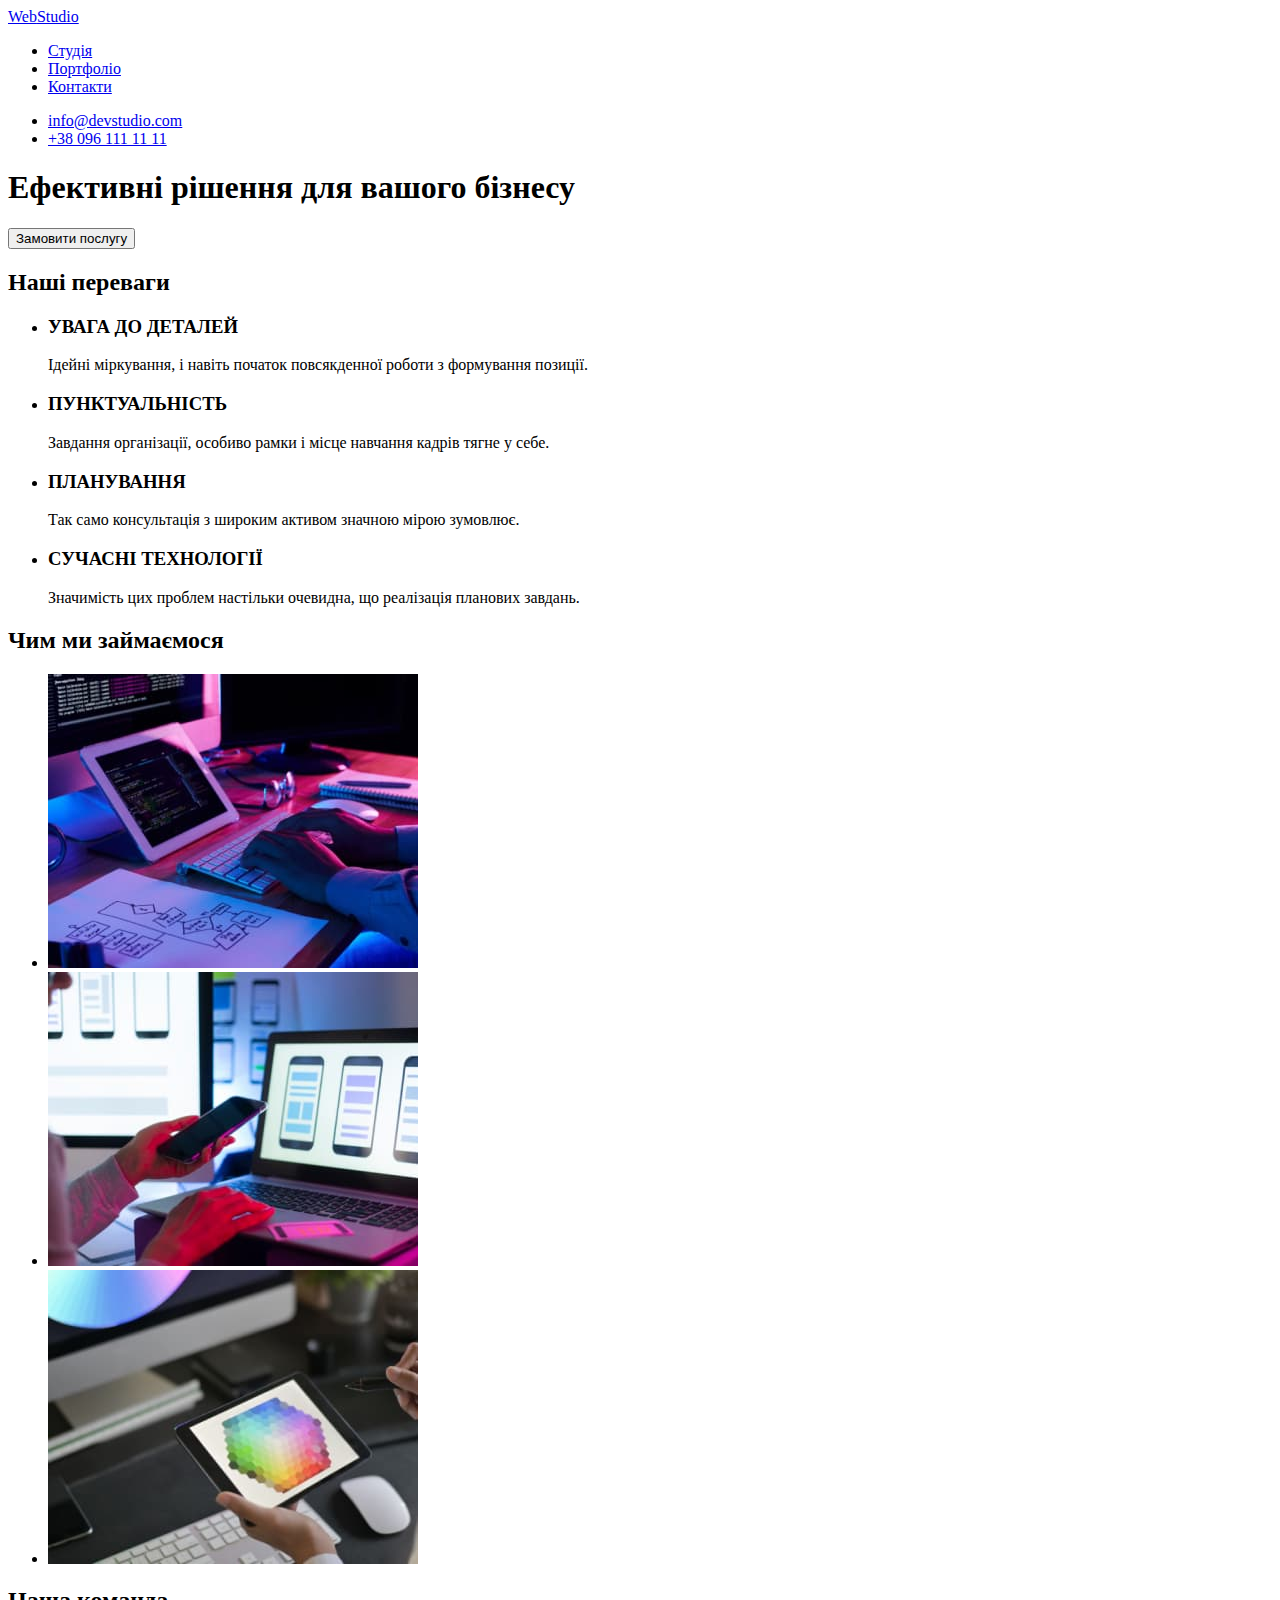
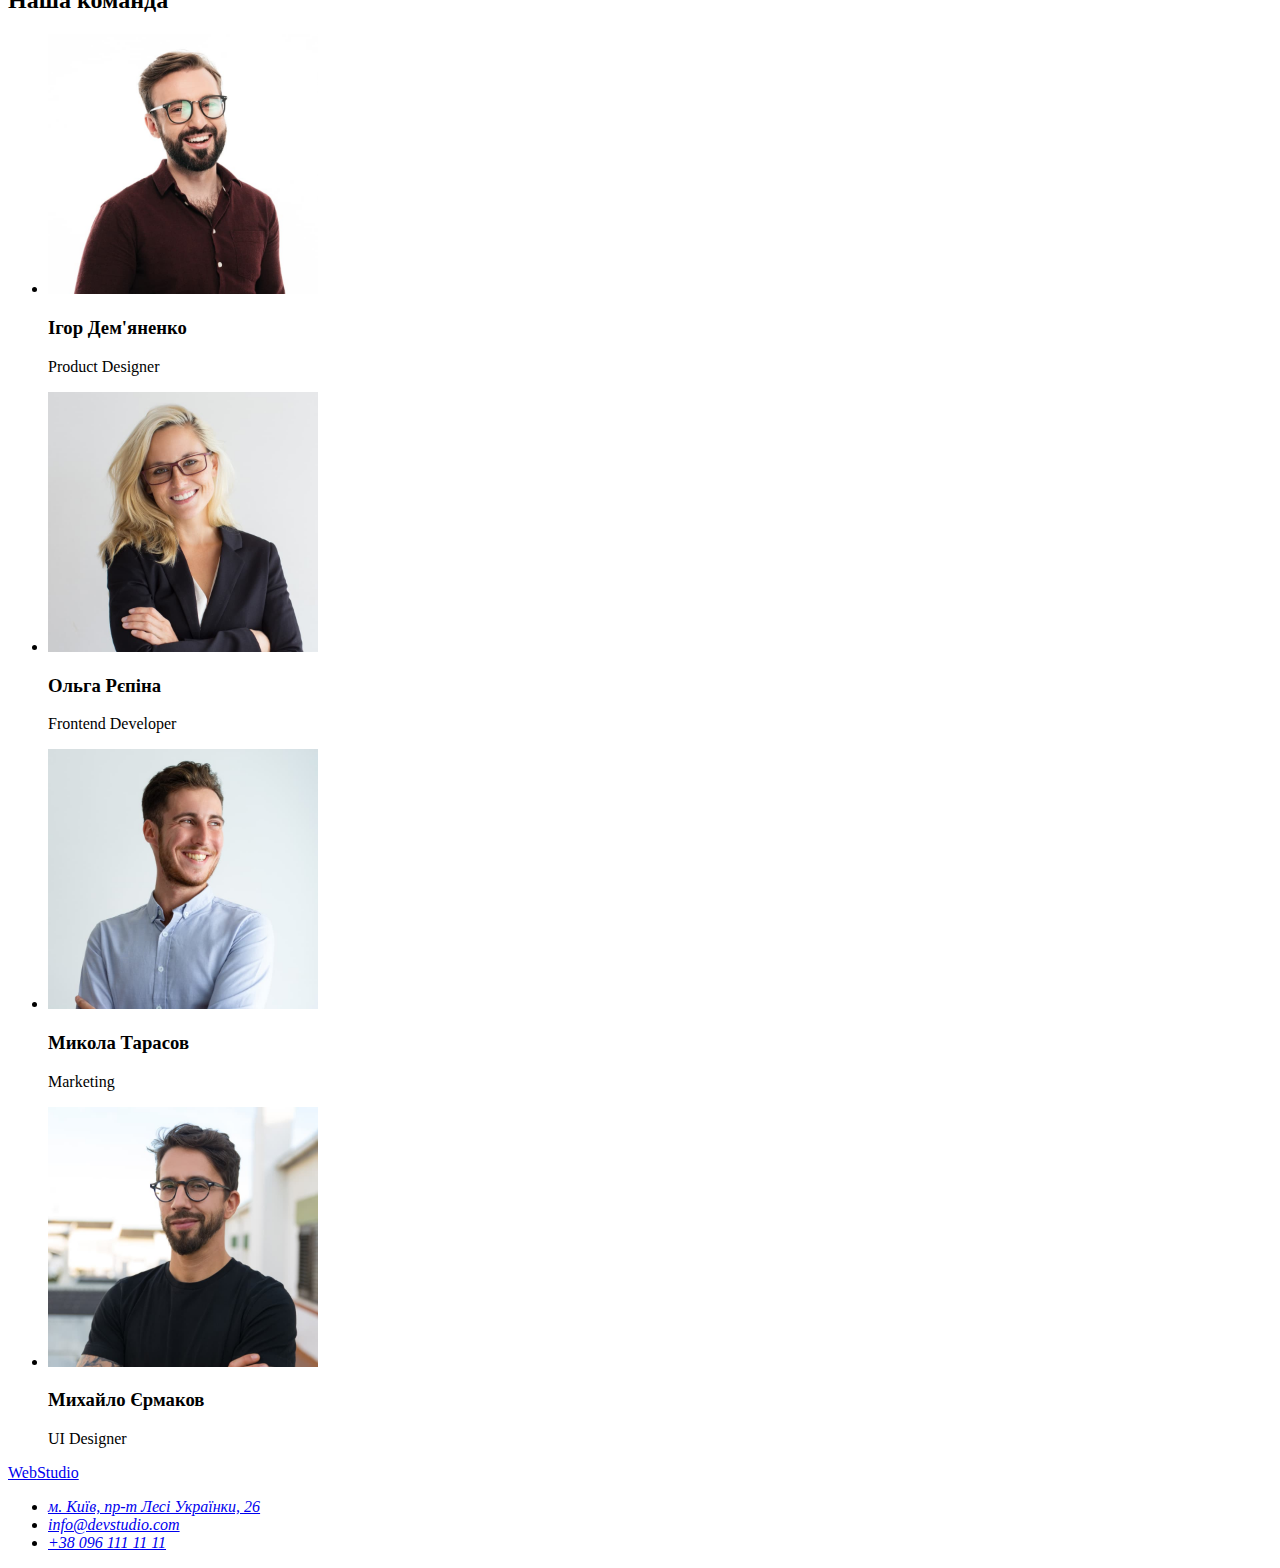
==== index.html @ 9b19eb3f "1 здача на перевірку" ====
<!DOCTYPE html>
<html lang="en">
  <head>
    <meta charset="UTF-8" />
    <meta http-equiv="X-UA-Compatible" content="IE=edge" />
    <meta name="viewport" content="width=device-width, initial-scale=1.0" />
    <title>WebStudio</title>
    <link rel="preconnect" href="https://fonts.googleapis.com" />
    <link rel="preconnect" href="https://fonts.gstatic.com" crossorigin />
    <link
      href="https://fonts.googleapis.com/css2?family=Raleway:wght@700&family=Roboto:wght@400;500;700;900&display=swap"
      rel="stylesheet"
    />

    <link rel="stylesheet" href="./CSS/reset.css" />
    <link rel="stylesheet" href="./CSS/styles.css" />
  </head>
  <body>
    <header>
      <nav class="header-position">
        <a href="./index.html" class="logo link">
          <span class="part-logo">Web</span>Studio
        </a>
        <ul class="nav-list">
          <li><a href="/" class="nav-link link">Студія</a></li>
          <li>
            <a href="./portfolio.html" class="nav-link link">Портфоліо</a>
          </li>
          <li><a href="/" class="nav-link link">Контакти</a></li>
        </ul>
      </nav>
      <ul class="contacts">
        <li>
          <a href="mailto:info@devstudio.com" class="contacts-link link"
            >info@devstudio.com</a
          >
        </li>
        <li>
          <a href="callto:+380961111111" class="contacts-link link"
            >+38 096 111 11 11</a
          >
        </li>
      </ul>
    </header>
    <main>
      <section class="hero">
        <h1 class="hero-text">Ефективні рішення для вашого бізнесу</h1>
        <button type="button" class="hero-btn">Замовити послугу</button>
      </section>

      <section>
        <div class="benefits">
          <h2 class="benefits-item">Наші переваги</h2>
          <ul class="benefits-list">
            <li>
              <h3 class="benefit-text">УВАГА ДО ДЕТАЛЕЙ</h3>
              <p class="ben-pref">
                Ідейні міркування, і навіть початок повсякденної роботи з
                формування позиції.
              </p>
            </li>
            <li>
              <h3 class="benefit-text">ПУНКТУАЛЬНІСТЬ</h3>
              <p class="ben-pref">
                Завдання організації, особиво рамки і місце навчання кадрів
                тягне у себе.
              </p>
            </li>
            <li>
              <h3 class="benefit-text">ПЛАНУВАННЯ</h3>
              <p class="ben-pref">
                Так само консультація з широким активом значною мірою зумовлює.
              </p>
            </li>
            <li>
              <h3 class="benefit-text">СУЧАСНІ ТЕХНОЛОГІЇ</h3>
              <p class="ben-pref">
                Значимість цих проблем настільки очевидна, що реалізація
                планових завдань.
              </p>
            </li>
          </ul>
        </div>
      </section>
      <section class="makeing">
        <h2 class="makeing-item">Чим ми займаємося</h2>
        <ul class="makeing-list">
          <li>
            <img
              src="./images/box1.jpg"
              alt="Руки на клавіатурі"
              class="we-doing"
              width="370"
              height="294"
            />
          </li>
          <li>
            <img
              src="./images/box2.jpg"
              alt="Телефон в руках"
              class="we-doing"
              width="370"
              height="294"
            />
          </li>
          <li>
            <img
              src="./images/box3.jpg"
              alt="Палітра"
              class="we-doing"
              width="370"
              height="294"
            />
          </li>
        </ul>
      </section>

      <section class="team">
        <h2 class="team-item">Наша команда</h2>
        <ul class="team-list">
          <li>
            <img
              src="./images/card1.jpg"
              alt="Ігор Дем'яненко продукт-дизайнер"
              class="team-img"
              width="270"
            />
            <h3 class="team-name">Ігор Дем'яненко</h3>
            <p class="team-prof">Product Designer</p>
          </li>

          <li>
            <img
              src="./images/card2.jpg"
              alt="Ольга Рєпіна-фронтенд"
              class="team-img"
              width="270"
            />
            <h3 class="team-name">Ольга Рєпіна</h3>
            <p class="team-prof">Frontend Developer</p>
          </li>

          <li>
            <img
              src="./images/card3.jpg"
              alt="Микола-Тарасов-маркетинг"
              class="team-img"
              width="270"
            />
            <h3 class="team-name">Микола Тарасов</h3>
            <p class="team-prof">Marketing</p>
          </li>
          <li>
            <img
              src="./images/card4.jpg"
              alt="Михайло-Єрмаков-дизайнер"
              class="team-img"
              width="270"
            />
            <h3 class="team-name">Михайло Єрмаков</h3>
            <p class="team-prof">UI Designer</p>
          </li>
        </ul>
      </section>
    </main>
    <footer class="foot">
      <a href="./index.html" class="logo-foot link">
        <span class="part-logo">Web</span>Studio
      </a>
      <address class="addres">
        <ul class="addres-list link">
          <li>
            <a
              class="addres-link link"
              href="https://goo.gl/maps/Y3u5eophsgtj7Js36"
              target="_blank"
              rel="noopener noreferrer nofollov"
              >м. Київ, пр-т Лесі Українки, 26</a
            >
          </li>
          <li>
            <a class="tel-link link" href="mailto:info@devstudio.com"
              >info@devstudio.com</a
            >
          </li>
          <li>
            <a class="tel-link link" href="callto:+380961111111"
              >+38 096 111 11 11</a
            >
          </li>
        </ul>
      </address>
    </footer>
  </body>
</html>
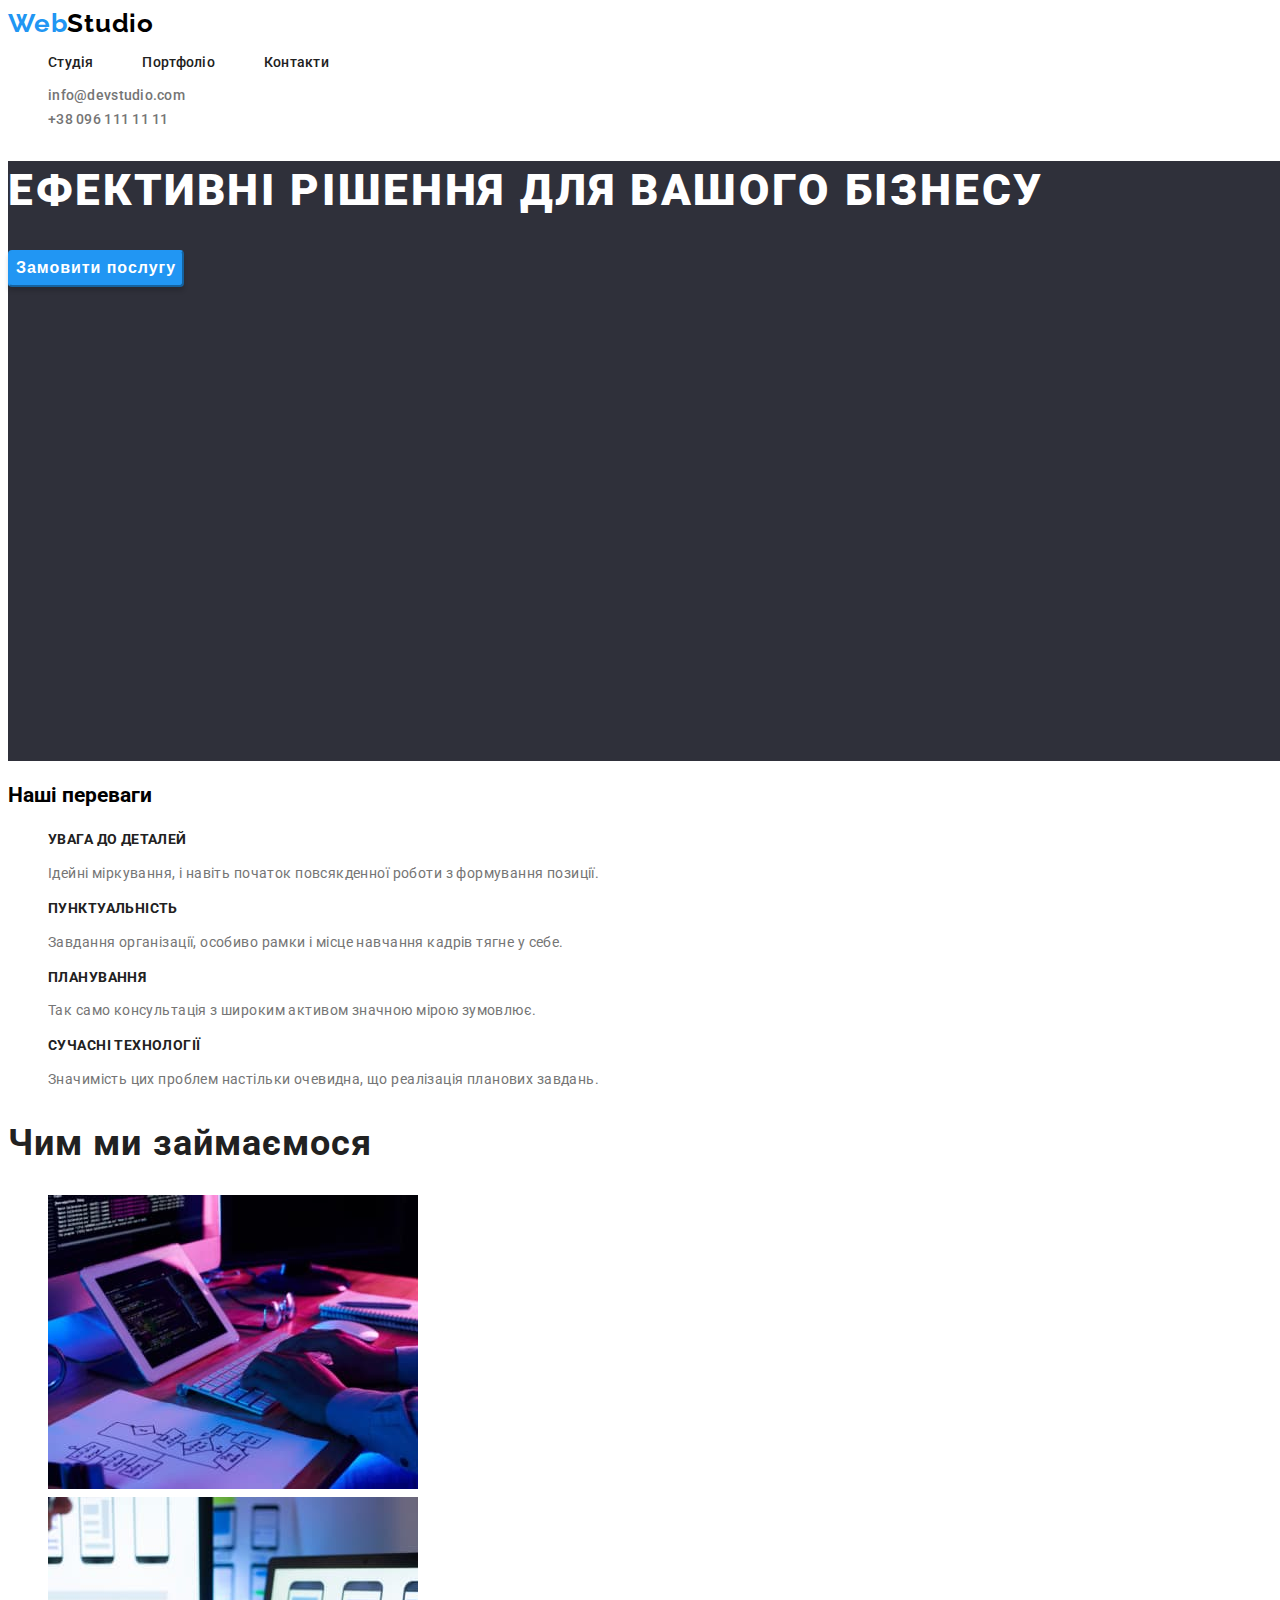
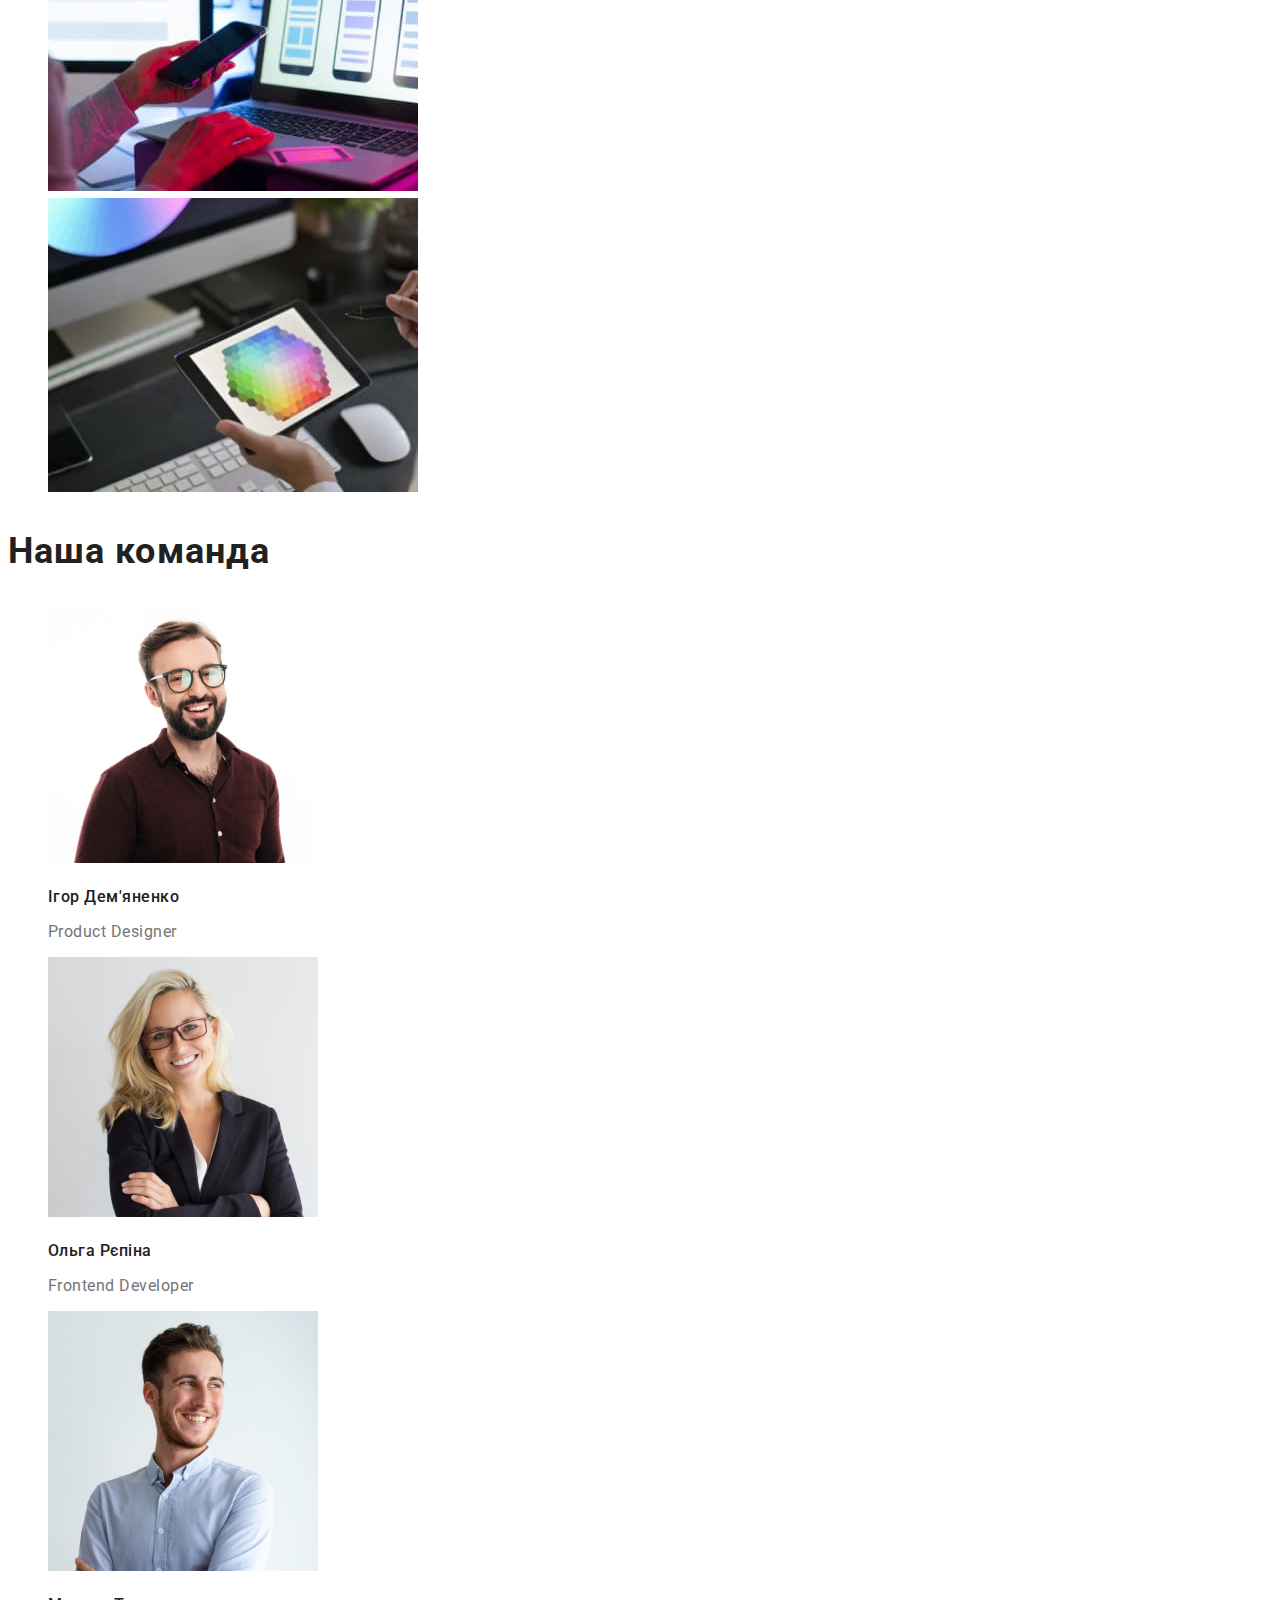
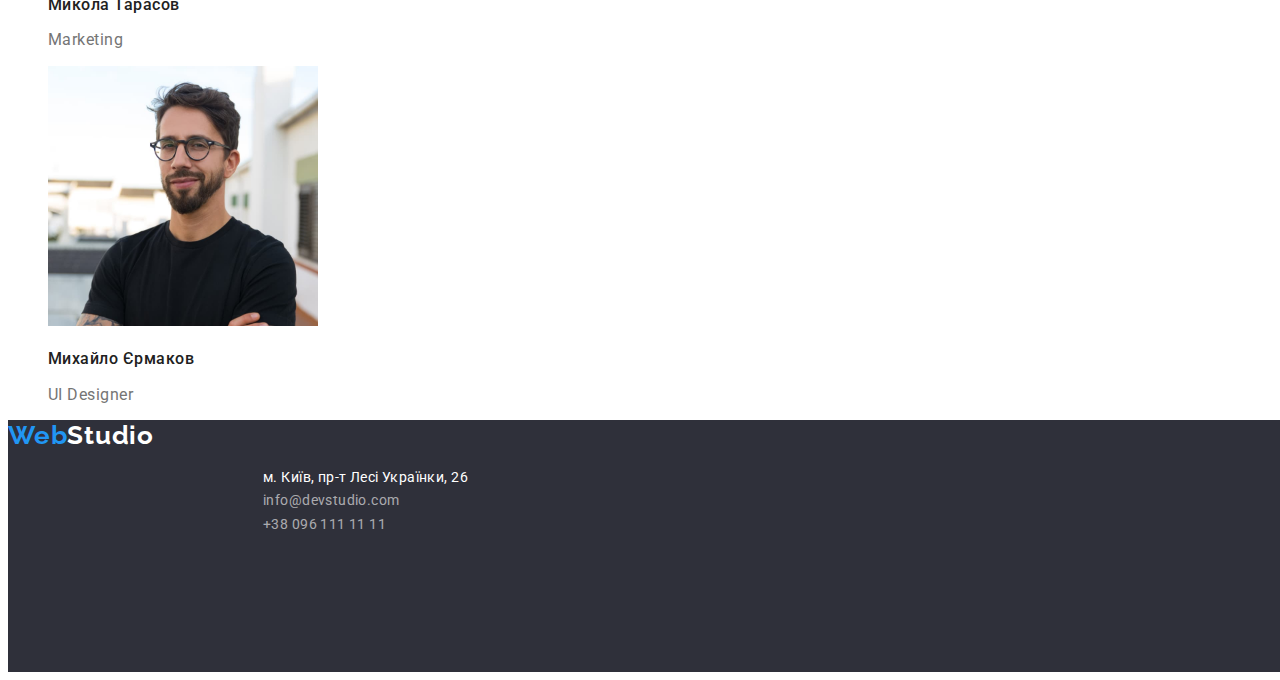
==== commit a646bfe3: "1" ====
--- a/index.html
+++ b/index.html
@@ -13,8 +13,9 @@
     />
 
     <link rel="stylesheet" href="./CSS/reset.css" />
-    <link rel="stylesheet" href="./CSS/styles.css" />
+    <link rel="stylesheet" href="./css/styles.css" />
   </head>
+
   <body>
     <header>
       <nav class="header-position">
--- a/css/styles.css
+++ b/css/styles.css
@@ -0,0 +1,255 @@
+:root {
+  --main-color-text: #212121;
+  --color-text: #757575;
+  --cursor: #2196f3;
+  --main-background-color: #fff;
+  --background-hero-footer: #2f303a;
+  --background-card: #f5f5f5;
+  --baskground-team: #f5f4fa;
+  --logo-part-color: #000000;
+  --text-decoration: rgba(255, 255, 255, 0.6);
+}
+/* Body */
+
+body {
+  color: var(--main-color);
+  background-color: var(--main-background-color);
+  font-family: "Roboto";
+  font-weight: 400;
+  font-size: 14px;
+  line-height: 1.7;
+}
+
+/* header */
+.logo,
+.logo-foot {
+  font-family: "Raleway", sans-serif;
+  font-weight: 700;
+  font-size: 26px;
+  line-height: 1.2;
+  letter-spacing: 0.03em;
+  color: var(--logo-part-color);
+}
+.logo {
+  font-size: 26px;
+  font-weight: 700;
+  line-height: 1.2;
+  letter-spacing: 0.03em;
+  text-decoration: none;
+}
+
+.part-logo {
+  color: var(--cursor);
+}
+
+.logo-foot {
+  color: var(--main-background-color);
+}
+
+.nav-list {
+  list-style: none;
+  color: var(--main-color-text);
+  font-weight: 500;
+  font-size: 14px;
+  line-height: 1.14;
+  letter-spacing: 0.02em;
+  display: flex;
+  width: 281px;
+  height: 16px;
+  justify-content: space-between;
+  text-decoration: none;
+}
+.nav-link {
+  color: var(--main-color-text);
+  font-weight: 500;
+  font-size: 14px;
+  line-height: 1.2;
+  letter-spacing: 0.02em;
+  text-decoration: none;
+}
+.contacts {
+  color: var(--color-text);
+  justify-content: space-between;
+  text-decoration: none;
+  list-style: none;
+}
+.contacts-link {
+  color: var(--color-text);
+  font-weight: 500;
+  font-size: 14px;
+  line-height: 1.14;
+  letter-spacing: 0.02em;
+  text-decoration: none;
+  list-style: none;
+}
+
+.link:hover,
+.link:focus {
+  color: var(--cursor);
+  background-color: inherit;
+}
+
+.hero {
+  background-color: var(--background-hero-footer);
+  width: 1600px;
+  height: 600px;
+}
+
+.hero-text {
+  color: var(--main-background-color);
+  font-weight: 900;
+  font-size: 44px;
+  line-height: 1.36;
+  letter-spacing: 0.06em;
+  text-transform: uppercase;
+}
+.hero-btn {
+  color: var(--main-background-color);
+  background-color: #2196f3;
+  box-shadow: 0px 4px 4px rgba(0, 0, 0, 0.15);
+  border-radius: 4px;
+  border-color: var(--cursor);
+  cursor: pointer;
+  font-weight: 700;
+  font-size: 16px;
+  line-height: 1.9;
+  letter-spacing: 0.06em;
+}
+
+.benefit-text {
+  color: var(--main-color-text);
+  font-weight: 700;
+  font-size: 14px;
+  line-height: 1.2;
+  letter-spacing: 0.03em;
+  text-transform: uppercase;
+}
+
+.benefits-list,
+.makeing-list,
+.team-list,
+.project,
+.button-portfolio {
+  list-style: none;
+}
+
+.ben-pref {
+  font-weight: 400;
+  font-size: 14px;
+  line-height: 1.7;
+  letter-spacing: 0.03em;
+  color: var(--color-text);
+}
+
+.makeing-item {
+  color: var(--main-color-text);
+  font-weight: 700;
+  font-size: 36px;
+  line-height: 1.2;
+  letter-spacing: 0.03em;
+}
+
+.team-item {
+  color: var(--main-color-text);
+  font-weight: 700;
+  font-size: 36px;
+  line-height: 1.2;
+  letter-spacing: 0.03em;
+}
+
+.team-name {
+  color: #212121;
+  font-weight: 500;
+  font-size: 16px;
+  line-height: 1.2;
+  letter-spacing: 0.03em;
+}
+
+.team-prof {
+  color: var(--color-text);
+  font-weight: 400;
+  font-size: 16px;
+  line-height: 1.2;
+  letter-spacing: 0.03em;
+}
+
+/* footer */
+
+.foot {
+  background-color: var(--background-hero-footer);
+  width: 1600px;
+  height: 252px;
+}
+
+.logo-foot {
+  font-weight: 700;
+  font-size: 26px;
+  line-height: 1.2;
+  letter-spacing: 0.03em;
+  text-decoration: none;
+}
+
+.addres-link {
+  color: var(--main-background-color);
+  font-family: "Roboto";
+  font-style: normal;
+  font-weight: 400;
+  font-size: 14px;
+  line-height: 1.7;
+  letter-spacing: 0.03em;
+  text-decoration: none;
+}
+.addres-list {
+  list-style: none;
+}
+
+.addres {
+  margin-left: 215px;
+}
+
+.tel-link {
+  font-style: normal;
+  font-weight: 400;
+  font-size: 14px;
+  line-height: 1.7;
+  color: var(--text-decoration);
+  letter-spacing: 0.03em;
+  text-decoration: none;
+}
+
+/* Portfolio */
+
+.button-portfolio {
+  font-weight: 500;
+  font-size: 16px;
+  line-height: 1.6;
+  letter-spacing: 0.03em;
+  color: var(--main-color-text);
+}
+
+.portfolio-btn:hover,
+:focus {
+  color: var(--main-background-color);
+  background-color: var(--cursor);
+  box-shadow: 0px 3px 1px rgba(0, 0, 0, 0.1), 0px 1px 2px rgba(0, 0, 0, 0.08),
+    0px 2px 2px rgba(0, 0, 0, 0.12);
+  border-radius: 4px;
+  border-color: var(--cursor);
+}
+
+.project-name {
+  background-color: var(--main-background-color);
+  color: var(--main-color-text);
+  font-weight: 700;
+  font-size: 18px;
+  line-height: 2;
+  letter-spacing: 0.06em;
+}
+
+.project-denotation {
+  color: var(--color-text);
+  font-weight: 400;
+  font-size: 16px;
+  line-height: 1.9;
+  letter-spacing: 0.03em;
+}
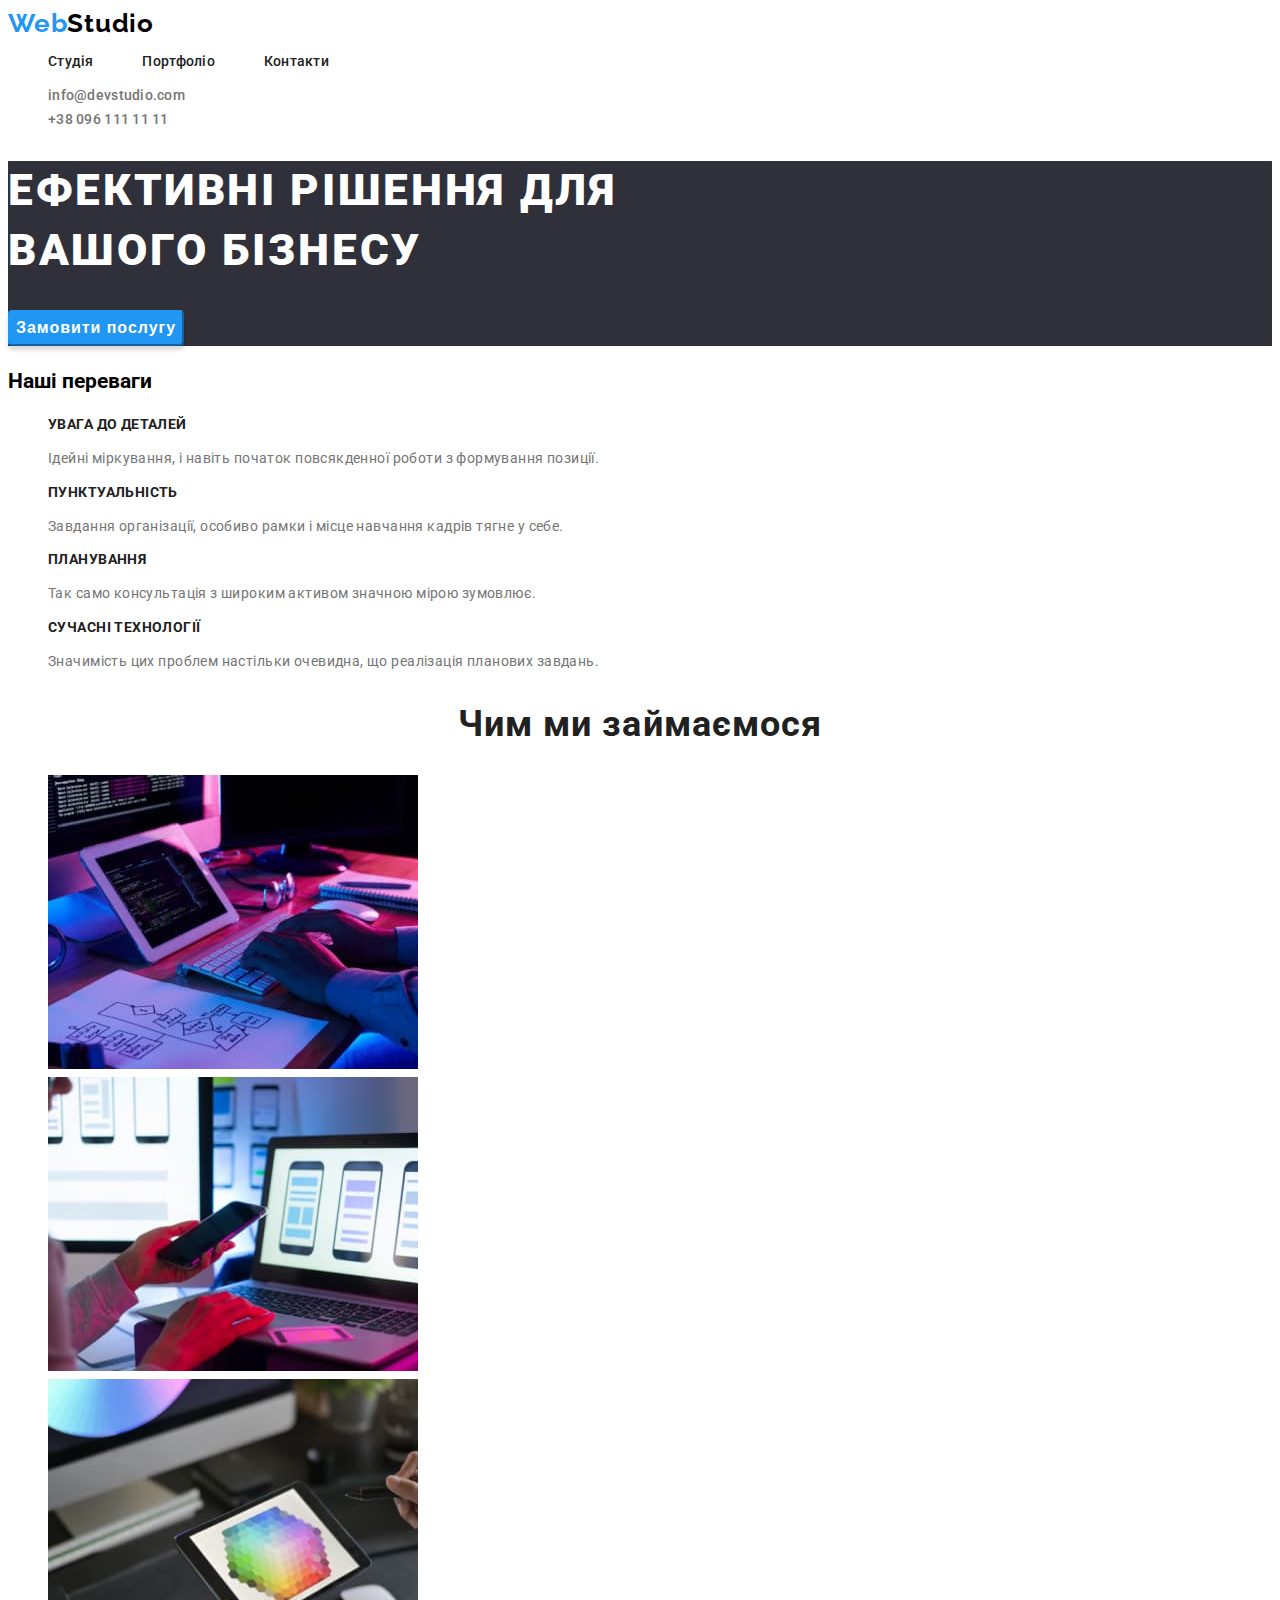
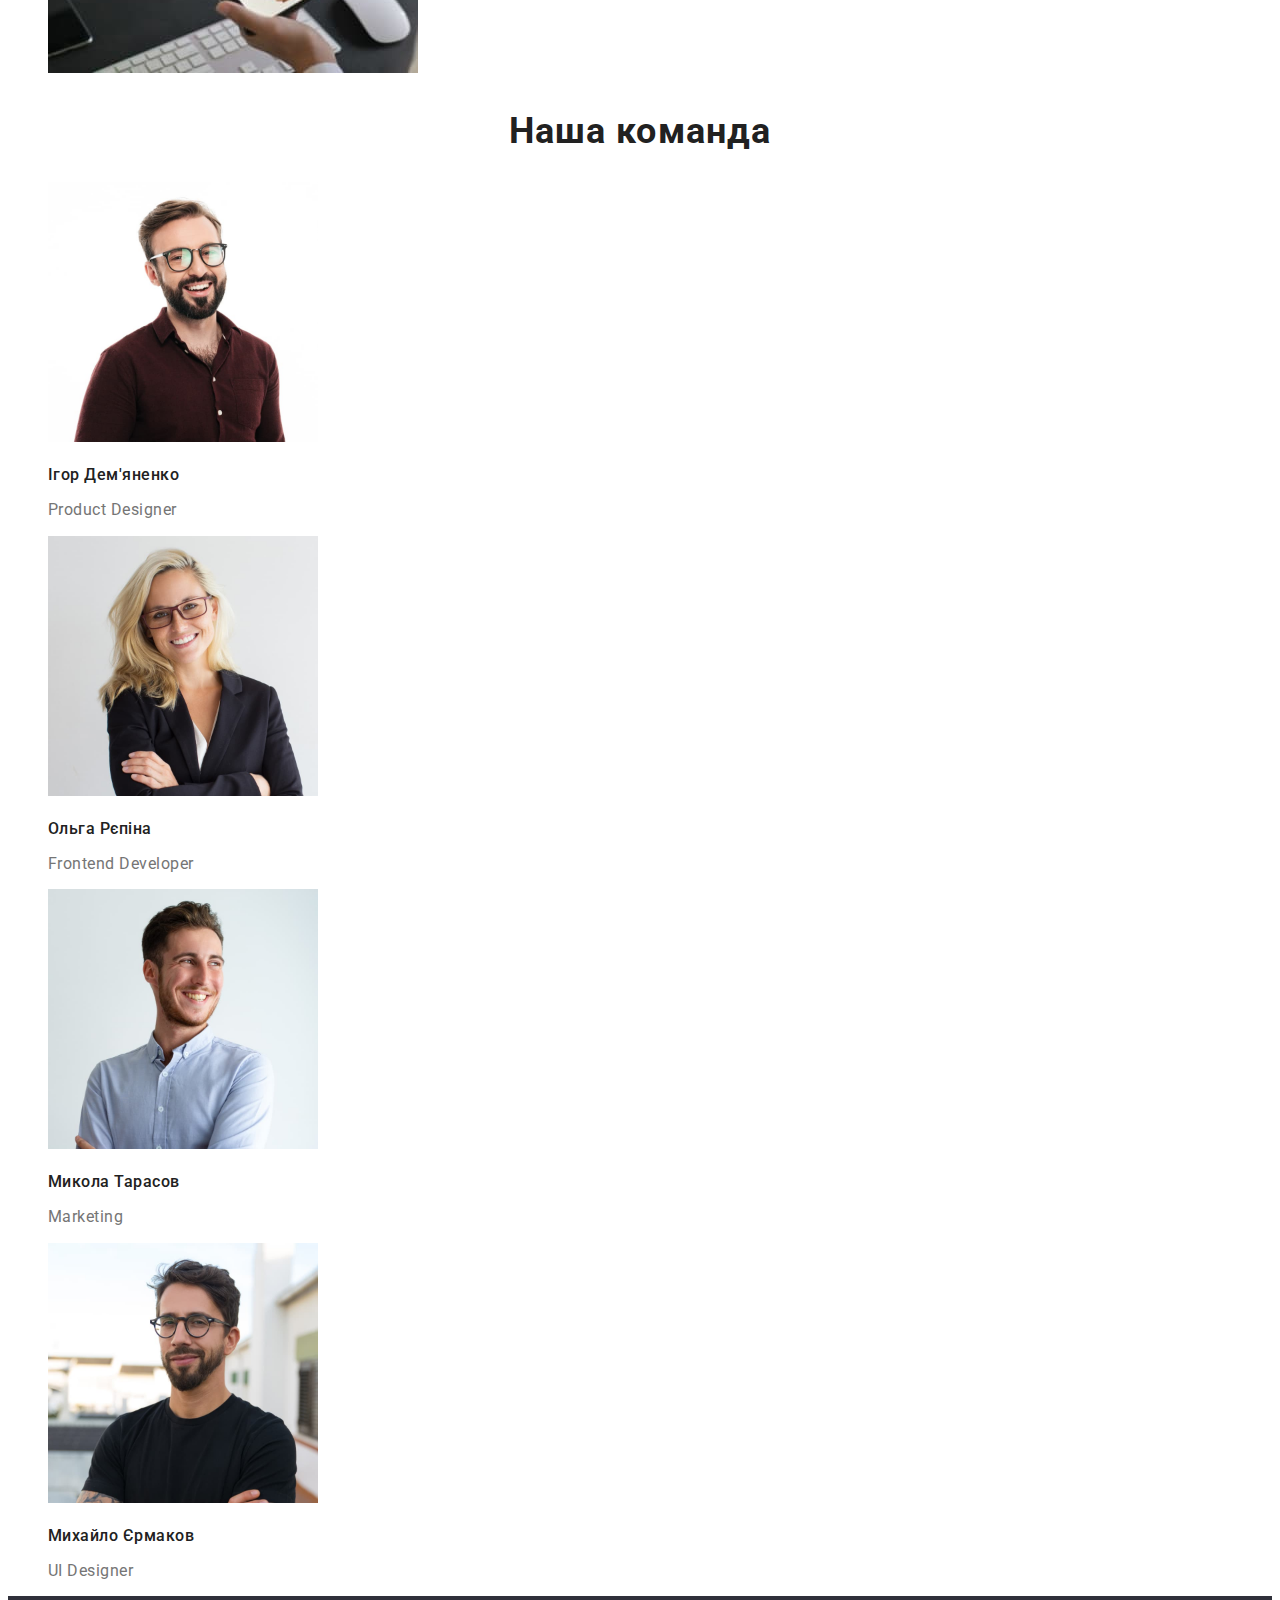
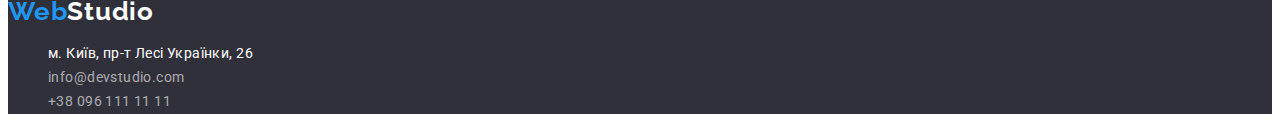
==== commit 751377de: "зміни після перевірки" ====
--- a/index.html
+++ b/index.html
@@ -23,7 +23,7 @@
           <span class="part-logo">Web</span>Studio
         </a>
         <ul class="nav-list">
-          <li><a href="/" class="nav-link link">Студія</a></li>
+          <li><a href="./index.html" class="nav-link link">Студія</a></li>
           <li>
             <a href="./portfolio.html" class="nav-link link">Портфоліо</a>
           </li>
@@ -45,7 +45,7 @@
     </header>
     <main>
       <section class="hero">
-        <h1 class="hero-text">Ефективні рішення для вашого бізнесу</h1>
+        <h1 class="hero-text">Ефективні рішення для<br />вашого бізнесу</h1>
         <button type="button" class="hero-btn">Замовити послугу</button>
       </section>
 
--- a/css/styles.css
+++ b/css/styles.css
@@ -63,7 +63,7 @@
   color: var(--main-color-text);
   font-weight: 500;
   font-size: 14px;
-  line-height: 1.2;
+  line-height: 1.14;
   letter-spacing: 0.02em;
   text-decoration: none;
 }
@@ -91,8 +91,6 @@
 
 .hero {
   background-color: var(--background-hero-footer);
-  width: 1600px;
-  height: 600px;
 }
 
 .hero-text {
@@ -116,11 +114,14 @@
   letter-spacing: 0.06em;
 }
 
+.hero-btn:hover {
+  color: var(--logo-part-color);
+}
 .benefit-text {
   color: var(--main-color-text);
   font-weight: 700;
   font-size: 14px;
-  line-height: 1.2;
+  line-height: 1.14;
   letter-spacing: 0.03em;
   text-transform: uppercase;
 }
@@ -145,23 +146,25 @@
   color: var(--main-color-text);
   font-weight: 700;
   font-size: 36px;
-  line-height: 1.2;
-  letter-spacing: 0.03em;
+  line-height: 1.16;
+  letter-spacing: 0.03em;
+  text-align: center;
 }
 
 .team-item {
   color: var(--main-color-text);
   font-weight: 700;
   font-size: 36px;
-  line-height: 1.2;
-  letter-spacing: 0.03em;
+  line-height: 1.16;
+  letter-spacing: 0.03em;
+  text-align: center;
 }
 
 .team-name {
   color: #212121;
   font-weight: 500;
   font-size: 16px;
-  line-height: 1.2;
+  line-height: 1.18;
   letter-spacing: 0.03em;
 }
 
@@ -169,7 +172,7 @@
   color: var(--color-text);
   font-weight: 400;
   font-size: 16px;
-  line-height: 1.2;
+  line-height: 1.18;
   letter-spacing: 0.03em;
 }
 
@@ -177,14 +180,12 @@
 
 .foot {
   background-color: var(--background-hero-footer);
-  width: 1600px;
-  height: 252px;
 }
 
 .logo-foot {
   font-weight: 700;
   font-size: 26px;
-  line-height: 1.2;
+  line-height: 1.19;
   letter-spacing: 0.03em;
   text-decoration: none;
 }
@@ -201,10 +202,6 @@
 }
 .addres-list {
   list-style: none;
-}
-
-.addres {
-  margin-left: 215px;
 }
 
 .tel-link {
@@ -250,6 +247,6 @@
   color: var(--color-text);
   font-weight: 400;
   font-size: 16px;
-  line-height: 1.9;
-  letter-spacing: 0.03em;
-}
+  line-height: 1.87;
+  letter-spacing: 0.03em;
+}
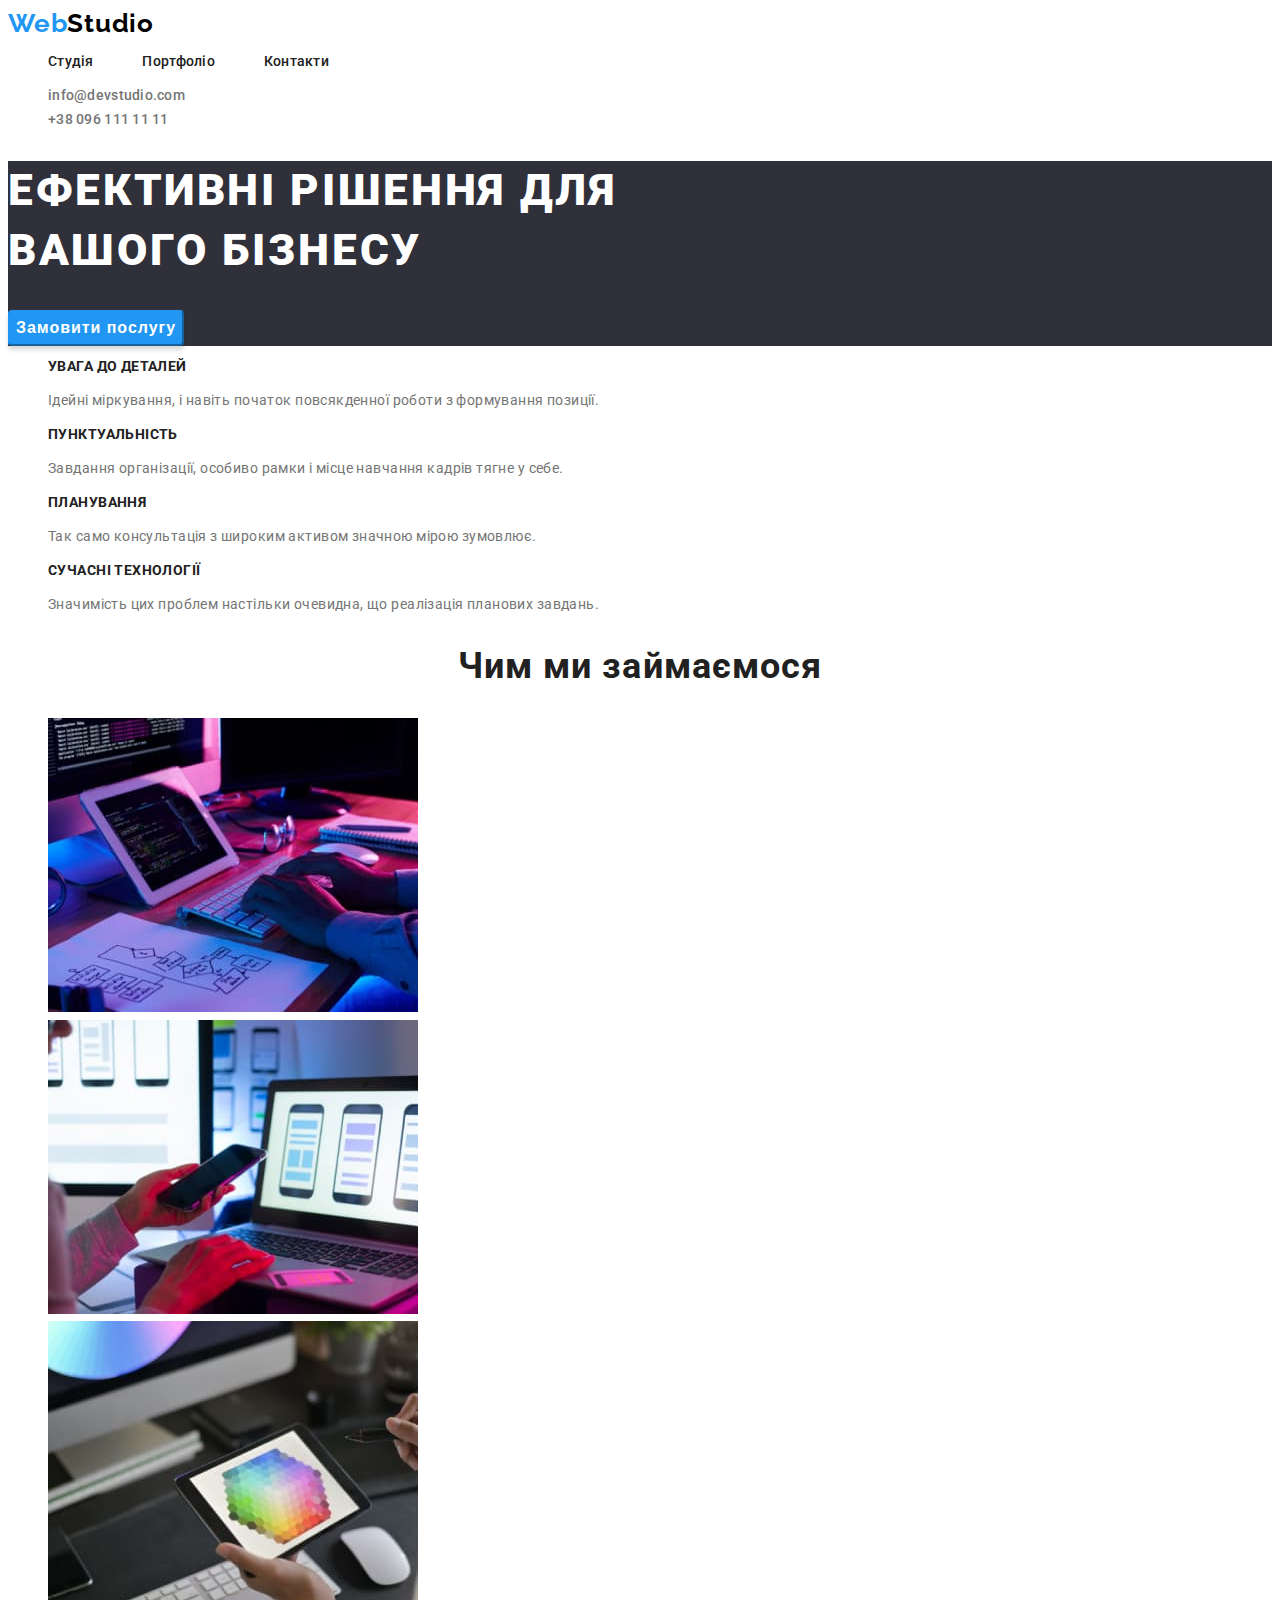
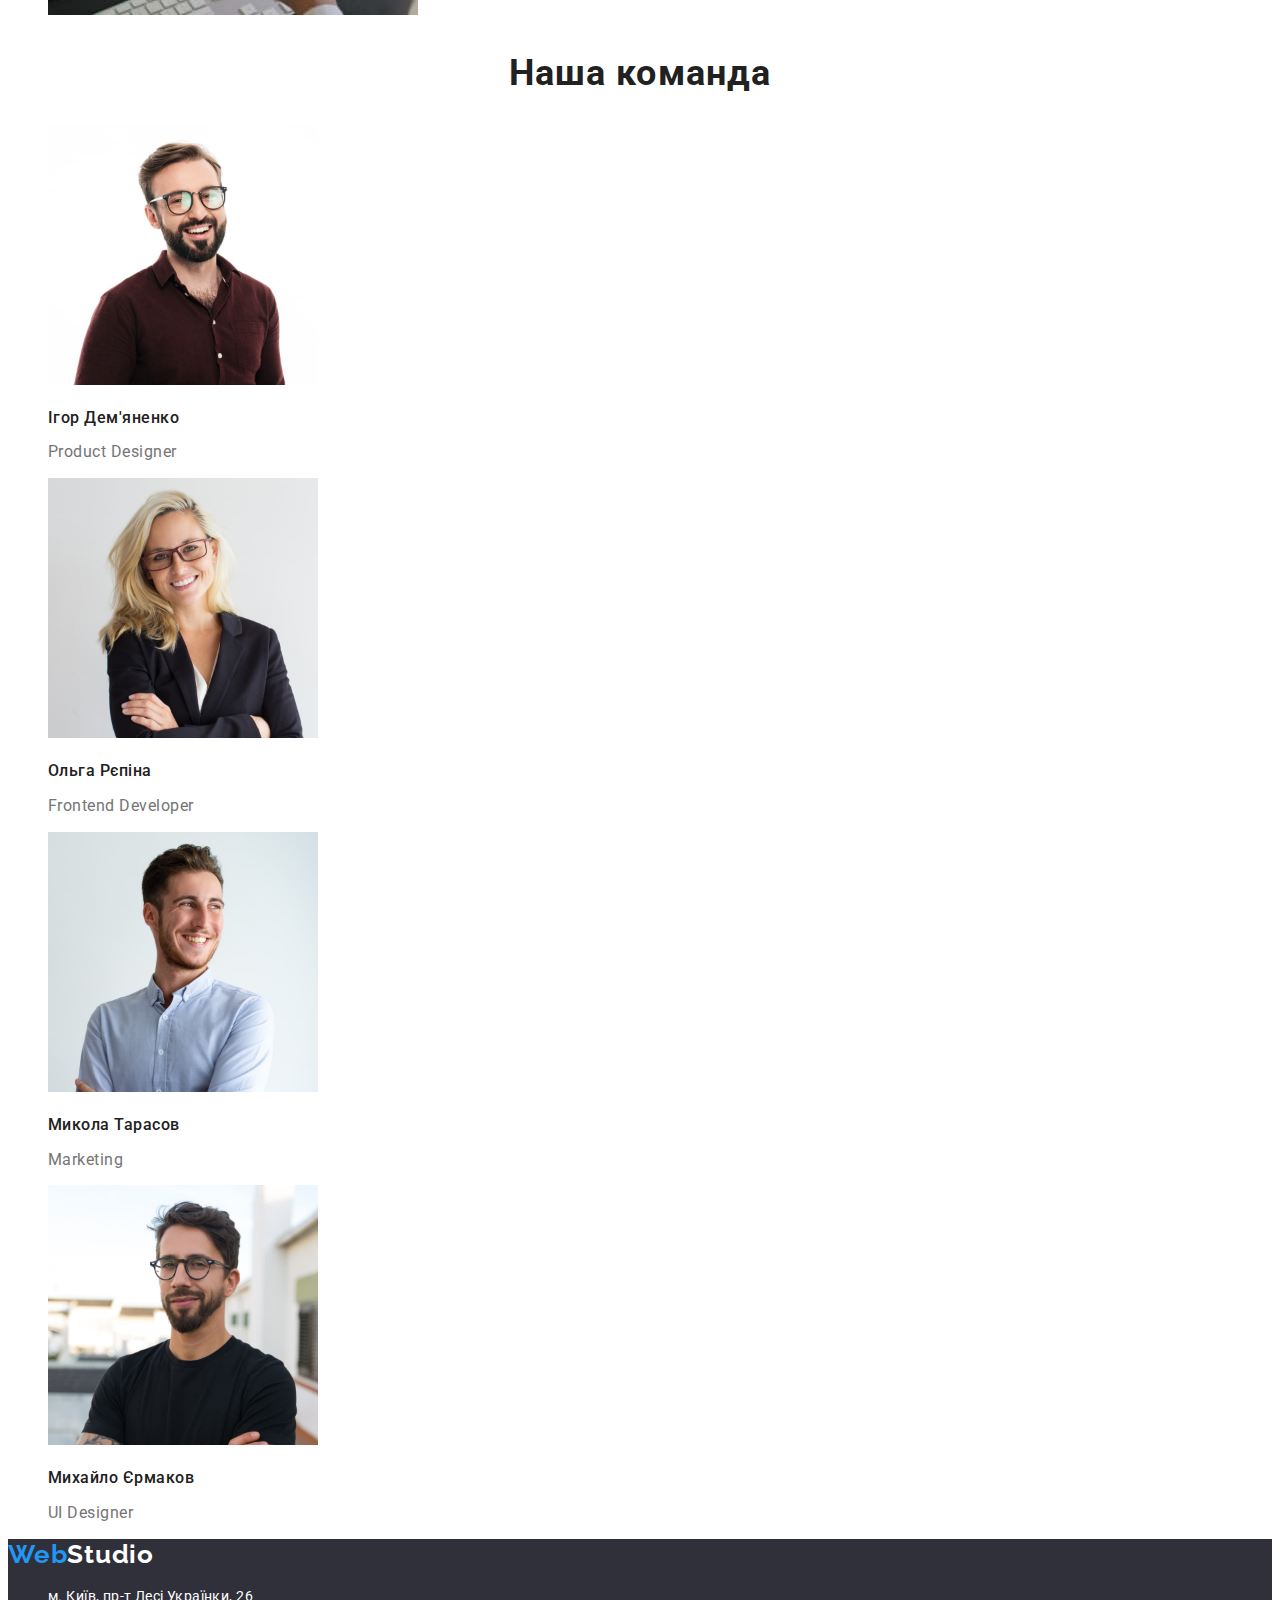
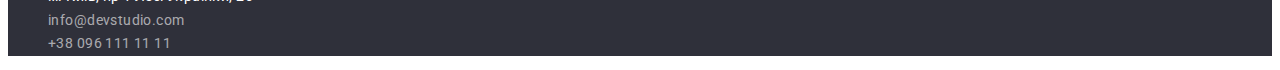
==== commit 05945a3e: "1" ====
--- a/index.html
+++ b/index.html
@@ -19,9 +19,9 @@
   <body>
     <header>
       <nav class="header-position">
-        <a href="./index.html" class="logo link">
-          <span class="part-logo">Web</span>Studio
-        </a>
+        <a href="./index.html" class="logo">
+          <span class="part-logo">Web</span>Studio</a
+        >
         <ul class="nav-list">
           <li><a href="./index.html" class="nav-link link">Студія</a></li>
           <li>
@@ -51,7 +51,7 @@
 
       <section>
         <div class="benefits">
-          <h2 class="benefits-item">Наші переваги</h2>
+          <h2 class="visually-hidden">Наші переваги</h2>
           <ul class="benefits-list">
             <li>
               <h3 class="benefit-text">УВАГА ДО ДЕТАЛЕЙ</h3>
@@ -165,7 +165,7 @@
       </section>
     </main>
     <footer class="foot">
-      <a href="./index.html" class="logo-foot link">
+      <a href="./index.html" class="logo-foot">
         <span class="part-logo">Web</span>Studio
       </a>
       <address class="addres">
--- a/css/styles.css
+++ b/css/styles.css
@@ -88,7 +88,6 @@
   color: var(--cursor);
   background-color: inherit;
 }
-
 .hero {
   background-color: var(--background-hero-footer);
 }
@@ -103,7 +102,7 @@
 }
 .hero-btn {
   color: var(--main-background-color);
-  background-color: #2196f3;
+  background-color: var(--cursor);
   box-shadow: 0px 4px 4px rgba(0, 0, 0, 0.15);
   border-radius: 4px;
   border-color: var(--cursor);
@@ -114,8 +113,20 @@
   letter-spacing: 0.06em;
 }
 
-.hero-btn:hover {
+.hero-btn:hover,
+:focus {
   color: var(--logo-part-color);
+}
+.visually-hidden {
+  width: 1px;
+  height: 1px;
+  margin: -1px;
+  border: 0;
+  padding: 0;
+  white-space: nowrap;
+  clip-path: inset(100%);
+  clip: rect(0 0 0 0);
+  overflow: hidden;
 }
 .benefit-text {
   color: var(--main-color-text);
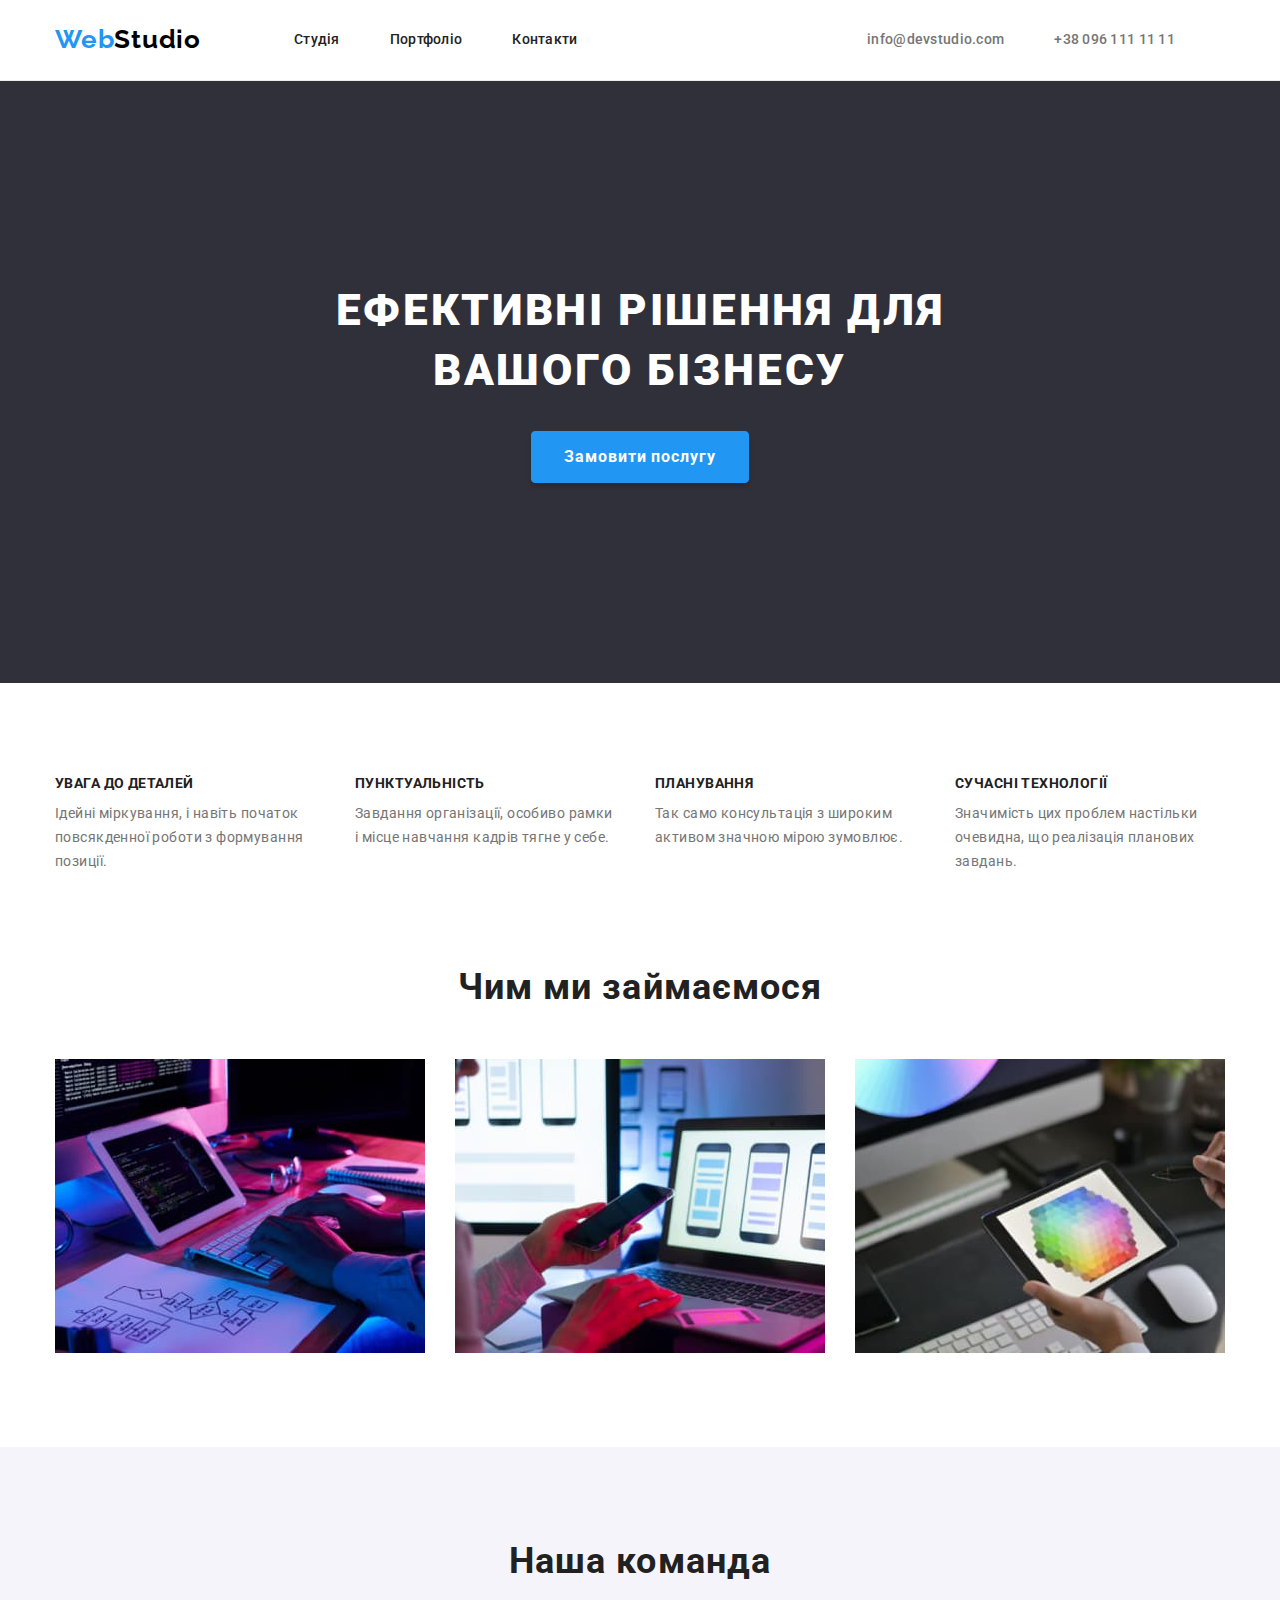
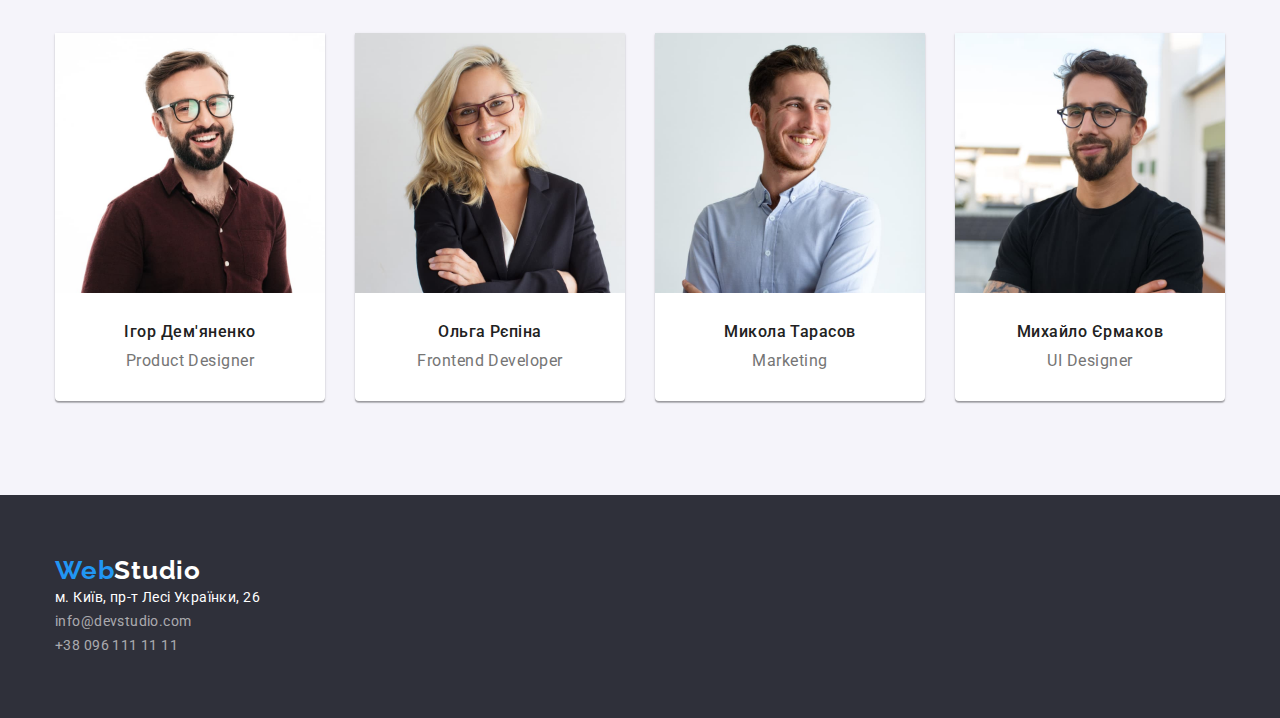
==== commit 54bd857b: "д.з. 3 . перша здача" ====
--- a/index.html
+++ b/index.html
@@ -11,186 +11,207 @@
       href="https://fonts.googleapis.com/css2?family=Raleway:wght@700&family=Roboto:wght@400;500;700;900&display=swap"
       rel="stylesheet"
     />
-
+    <link
+      rel="stylesheet"
+      href="https://cdn.jsdelivr.net/npm/modern-normalize@1.1.0/modern-normalize.min.css"
+    />
     <link rel="stylesheet" href="./CSS/reset.css" />
     <link rel="stylesheet" href="./css/styles.css" />
   </head>
 
   <body>
-    <header>
-      <nav class="header-position">
-        <a href="./index.html" class="logo">
-          <span class="part-logo">Web</span>Studio</a
-        >
-        <ul class="nav-list">
-          <li><a href="./index.html" class="nav-link link">Студія</a></li>
+    <header class="header">
+      <div class="container main-nav">
+        <nav class="header-position">
+          <a href="./index.html" class="logo">
+            <span class="part-logo">Web</span>Studio</a
+          >
+          <ul class="nav-list">
+            <li>
+              <a href="./index.html" class="nav-link link">Студія</a>
+            </li>
+            <li>
+              <a href="./portfolio.html" class="nav-link link">Портфоліо</a>
+            </li>
+            <li>
+              <a href="/" class="nav-link link">Контакти</a>
+            </li>
+          </ul>
+        </nav>
+        <ul class="contacts">
           <li>
-            <a href="./portfolio.html" class="nav-link link">Портфоліо</a>
-          </li>
-          <li><a href="/" class="nav-link link">Контакти</a></li>
-        </ul>
-      </nav>
-      <ul class="contacts">
-        <li>
-          <a href="mailto:info@devstudio.com" class="contacts-link link"
-            >info@devstudio.com</a
-          >
-        </li>
-        <li>
-          <a href="callto:+380961111111" class="contacts-link link"
-            >+38 096 111 11 11</a
-          >
-        </li>
-      </ul>
-    </header>
-    <main>
-      <section class="hero">
-        <h1 class="hero-text">Ефективні рішення для<br />вашого бізнесу</h1>
-        <button type="button" class="hero-btn">Замовити послугу</button>
-      </section>
-
-      <section>
-        <div class="benefits">
-          <h2 class="visually-hidden">Наші переваги</h2>
-          <ul class="benefits-list">
-            <li>
-              <h3 class="benefit-text">УВАГА ДО ДЕТАЛЕЙ</h3>
-              <p class="ben-pref">
-                Ідейні міркування, і навіть початок повсякденної роботи з
-                формування позиції.
-              </p>
-            </li>
-            <li>
-              <h3 class="benefit-text">ПУНКТУАЛЬНІСТЬ</h3>
-              <p class="ben-pref">
-                Завдання організації, особиво рамки і місце навчання кадрів
-                тягне у себе.
-              </p>
-            </li>
-            <li>
-              <h3 class="benefit-text">ПЛАНУВАННЯ</h3>
-              <p class="ben-pref">
-                Так само консультація з широким активом значною мірою зумовлює.
-              </p>
-            </li>
-            <li>
-              <h3 class="benefit-text">СУЧАСНІ ТЕХНОЛОГІЇ</h3>
-              <p class="ben-pref">
-                Значимість цих проблем настільки очевидна, що реалізація
-                планових завдань.
-              </p>
-            </li>
-          </ul>
-        </div>
-      </section>
-      <section class="makeing">
-        <h2 class="makeing-item">Чим ми займаємося</h2>
-        <ul class="makeing-list">
-          <li>
-            <img
-              src="./images/box1.jpg"
-              alt="Руки на клавіатурі"
-              class="we-doing"
-              width="370"
-              height="294"
-            />
-          </li>
-          <li>
-            <img
-              src="./images/box2.jpg"
-              alt="Телефон в руках"
-              class="we-doing"
-              width="370"
-              height="294"
-            />
-          </li>
-          <li>
-            <img
-              src="./images/box3.jpg"
-              alt="Палітра"
-              class="we-doing"
-              width="370"
-              height="294"
-            />
-          </li>
-        </ul>
-      </section>
-
-      <section class="team">
-        <h2 class="team-item">Наша команда</h2>
-        <ul class="team-list">
-          <li>
-            <img
-              src="./images/card1.jpg"
-              alt="Ігор Дем'яненко продукт-дизайнер"
-              class="team-img"
-              width="270"
-            />
-            <h3 class="team-name">Ігор Дем'яненко</h3>
-            <p class="team-prof">Product Designer</p>
-          </li>
-
-          <li>
-            <img
-              src="./images/card2.jpg"
-              alt="Ольга Рєпіна-фронтенд"
-              class="team-img"
-              width="270"
-            />
-            <h3 class="team-name">Ольга Рєпіна</h3>
-            <p class="team-prof">Frontend Developer</p>
-          </li>
-
-          <li>
-            <img
-              src="./images/card3.jpg"
-              alt="Микола-Тарасов-маркетинг"
-              class="team-img"
-              width="270"
-            />
-            <h3 class="team-name">Микола Тарасов</h3>
-            <p class="team-prof">Marketing</p>
-          </li>
-          <li>
-            <img
-              src="./images/card4.jpg"
-              alt="Михайло-Єрмаков-дизайнер"
-              class="team-img"
-              width="270"
-            />
-            <h3 class="team-name">Михайло Єрмаков</h3>
-            <p class="team-prof">UI Designer</p>
-          </li>
-        </ul>
-      </section>
-    </main>
-    <footer class="foot">
-      <a href="./index.html" class="logo-foot">
-        <span class="part-logo">Web</span>Studio
-      </a>
-      <address class="addres">
-        <ul class="addres-list link">
-          <li>
-            <a
-              class="addres-link link"
-              href="https://goo.gl/maps/Y3u5eophsgtj7Js36"
-              target="_blank"
-              rel="noopener noreferrer nofollov"
-              >м. Київ, пр-т Лесі Українки, 26</a
-            >
-          </li>
-          <li>
-            <a class="tel-link link" href="mailto:info@devstudio.com"
+            <a href="mailto:info@devstudio.com" class="contacts-link link"
               >info@devstudio.com</a
             >
           </li>
           <li>
-            <a class="tel-link link" href="callto:+380961111111"
+            <a href="callto:+380961111111" class="contacts-link link"
               >+38 096 111 11 11</a
             >
           </li>
         </ul>
-      </address>
+      </div>
+    </header>
+    <main>
+      <section class="hero">
+        <div class="container">
+          <h1 class="hero-text">Ефективні рішення для<br />вашого бізнесу</h1>
+          <button type="button" class="hero-btn">Замовити послугу</button>
+        </div>
+      </section>
+
+      <section class="benefit">
+        <div class="container">
+          <h2 class="visually-hidden">Наші переваги</h2>
+          <ul class="benefits-list">
+            <li class="card">
+              <h3 class="benefit-text">УВАГА ДО ДЕТАЛЕЙ</h3>
+              <p class="ben-pref">
+                Ідейні міркування, і навіть початок повсякденної роботи з
+                формування позиції.
+              </p>
+            </li>
+            <li class="card">
+              <h3 class="benefit-text">ПУНКТУАЛЬНІСТЬ</h3>
+              <p class="ben-pref">
+                Завдання організації, особиво рамки і&nbspмісце навчання кадрів
+                тягне у себе.
+              </p>
+            </li>
+            <li class="card">
+              <h3 class="benefit-text">ПЛАНУВАННЯ</h3>
+              <p class="ben-pref">
+                Так само консультація з широким активом значною мірою зумовлює.
+              </p>
+            </li>
+            <li class="card">
+              <h3 class="benefit-text">СУЧАСНІ ТЕХНОЛОГІЇ</h3>
+              <p class="ben-pref">
+                Значимість цих проблем настільки очевидна, що реалізація
+                планових завдань.
+              </p>
+            </li>
+          </ul>
+        </div>
+      </section>
+      <section class="makeing">
+        <div class="container">
+          <h2 class="makeing-item">Чим ми займаємося</h2>
+          <ul class="makeing-list">
+            <li>
+              <img
+                src="./images/box1.jpg"
+                alt="Руки на клавіатурі"
+                class="we-doing"
+                width="370"
+                height="294"
+              />
+            </li>
+            <li>
+              <img
+                src="./images/box2.jpg"
+                alt="Телефон в руках"
+                class="we-doing"
+                width="370"
+                height="294"
+              />
+            </li>
+            <li>
+              <img
+                src="./images/box3.jpg"
+                alt="Палітра"
+                class="we-doing"
+                width="370"
+                height="294"
+              />
+            </li>
+          </ul>
+        </div>
+      </section>
+
+      <section class="team">
+        <div class="container">
+          <h2 class="team-item">Наша команда</h2>
+          <ul class="team-list">
+            <li class="team-members">
+              <img
+                src="./images/card1.jpg"
+                alt="Ігор Дем'яненко продукт-дизайнер"
+                class="team-img"
+                width="270"
+              />
+
+              <h3 class="team-name">Ігор Дем'яненко</h3>
+              <p class="team-prof">Product Designer</p>
+            </li>
+
+            <li class="team-members">
+              <img
+                src="./images/card2.jpg"
+                alt="Ольга Рєпіна-фронтенд"
+                class="team-img"
+                width="270"
+              />
+
+              <h3 class="team-name">Ольга Рєпіна</h3>
+              <p class="team-prof">Frontend Developer</p>
+            </li>
+
+            <li class="team-members">
+              <img
+                src="./images/card3.jpg"
+                alt="Микола-Тарасов-маркетинг"
+                class="team-img"
+                width="270"
+              />
+
+              <h3 class="team-name">Микола Тарасов</h3>
+              <p class="team-prof">Marketing</p>
+            </li>
+            <li class="team-members">
+              <img
+                src="./images/card4.jpg"
+                alt="Михайло-Єрмаков-дизайнер"
+                class="team-img"
+                width="270"
+              />
+
+              <h3 class="team-name">Михайло Єрмаков</h3>
+              <p class="team-prof">UI Designer</p>
+            </li>
+          </ul>
+        </div>
+      </section>
+    </main>
+    <footer class="foot">
+      <div class="container">
+        <a href="./index.html" class="logo-foot">
+          <span class="part-logo">Web</span>Studio
+        </a>
+        <address class="addres">
+          <ul class="addres-list link">
+            <li>
+              <a
+                class="addres-link link"
+                href="https://goo.gl/maps/Y3u5eophsgtj7Js36"
+                target="_blank"
+                rel="noopener noreferrer nofollov"
+                >м. Київ, пр-т Лесі Українки, 26</a
+              >
+            </li>
+            <li>
+              <a class="tel-link link" href="mailto:info@devstudio.com"
+                >info@devstudio.com</a
+              >
+            </li>
+            <li>
+              <a class="tel-link link" href="callto:+380961111111"
+                >+38 096 111 11 11</a
+              >
+            </li>
+          </ul>
+        </address>
+      </div>
     </footer>
   </body>
 </html>
--- a/css/styles.css
+++ b/css/styles.css
@@ -12,6 +12,7 @@
 /* Body */
 
 body {
+  margin: 0;
   color: var(--main-color);
   background-color: var(--main-background-color);
   font-family: "Roboto";
@@ -19,8 +20,34 @@
   font-size: 14px;
   line-height: 1.7;
 }
-
+.body,
+h1,
+h2,
+h3,
+h4,
+li,
+ul,
+p {
+  padding: 0;
+  margin: 0;
+}
+img {
+  display: block;
+}
+
+.container {
+  padding-left: 15px;
+  padding-right: 15px;
+  margin-left: auto;
+  margin-right: auto;
+  width: 1200px;
+}
+section {
+  padding-top: 94px;
+  padding-bottom: 94px;
+}
 /* header */
+
 .logo,
 .logo-foot {
   font-family: "Raleway", sans-serif;
@@ -31,6 +58,8 @@
   color: var(--logo-part-color);
 }
 .logo {
+  /* padding-top: 32px;
+  padding-bottom: 32px; */
   font-size: 26px;
   font-weight: 700;
   line-height: 1.2;
@@ -47,19 +76,20 @@
 }
 
 .nav-list {
-  list-style: none;
+  margin-left: 93px;
+  display: flex;
   color: var(--main-color-text);
   font-weight: 500;
   font-size: 14px;
   line-height: 1.14;
   letter-spacing: 0.02em;
-  display: flex;
-  width: 281px;
-  height: 16px;
-  justify-content: space-between;
-  text-decoration: none;
+  text-decoration: none;
+  list-style: none;
 }
 .nav-link {
+  /* margin-right: 50px; */
+  padding-top: 32px;
+  padding-bottom: 32px;
   color: var(--main-color-text);
   font-weight: 500;
   font-size: 14px;
@@ -67,13 +97,26 @@
   letter-spacing: 0.02em;
   text-decoration: none;
 }
+.nav-list {
+  flex-wrap: wrap;
+  justify-content: flex-start;
+  gap: 50px;
+}
 .contacts {
-  color: var(--color-text);
-  justify-content: space-between;
-  text-decoration: none;
-  list-style: none;
-}
+  display: flex;
+  margin-left: auto;
+
+  color: var(--color-text);
+  text-decoration: none;
+  list-style: none;
+}
+
 .contacts-link {
+  display: flex;
+  margin-right: 50px;
+  padding-top: 32px;
+  padding-bottom: 32px;
+
   color: var(--color-text);
   font-weight: 500;
   font-size: 14px;
@@ -82,17 +125,38 @@
   text-decoration: none;
   list-style: none;
 }
-
 .link:hover,
 .link:focus {
   color: var(--cursor);
   background-color: inherit;
 }
+
+.main-nav {
+  display: flex;
+  align-items: center;
+}
+.header-position {
+  display: flex;
+  align-items: center;
+}
+.header {
+  border-bottom: 1px solid #ececec;
+}
+/*  Hero */
+
 .hero {
+  margin-left: auto;
+  margin-right: auto;
   background-color: var(--background-hero-footer);
+  text-align: center;
+  padding-top: 200px;
+  padding-bottom: 200px;
 }
 
 .hero-text {
+  /* outline: solid tomato; */
+  padding-bottom: 30px;
+  text-align: center;
   color: var(--main-background-color);
   font-weight: 900;
   font-size: 44px;
@@ -101,11 +165,12 @@
   text-transform: uppercase;
 }
 .hero-btn {
-  color: var(--main-background-color);
+  padding: 10px 32px;
+  color: var(--main-background-color);
+  border: 1px solid var(--cursor);
   background-color: var(--cursor);
   box-shadow: 0px 4px 4px rgba(0, 0, 0, 0.15);
   border-radius: 4px;
-  border-color: var(--cursor);
   cursor: pointer;
   font-weight: 700;
   font-size: 16px;
@@ -113,9 +178,9 @@
   letter-spacing: 0.06em;
 }
 
-.hero-btn:hover,
-:focus {
-  color: var(--logo-part-color);
+.hero-btn:hover {
+  background: #168ff0;
+  box-shadow: 0px 4px 4px rgba(0, 0, 0, 0.15);
 }
 .visually-hidden {
   width: 1px;
@@ -128,7 +193,9 @@
   clip: rect(0 0 0 0);
   overflow: hidden;
 }
+
 .benefit-text {
+  margin-bottom: 10px;
   color: var(--main-color-text);
   font-weight: 700;
   font-size: 14px;
@@ -141,10 +208,14 @@
 .makeing-list,
 .team-list,
 .project,
-.button-portfolio {
-  list-style: none;
-}
-
+.button-item {
+  list-style: none;
+}
+.benefits-list {
+  display: flex;
+  font-family: "Roboto";
+  justify-content: space-between;
+}
 .ben-pref {
   font-weight: 400;
   font-size: 14px;
@@ -152,19 +223,44 @@
   letter-spacing: 0.03em;
   color: var(--color-text);
 }
-
+.benefit {
+  padding-bottom: 0;
+}
+.card {
+  width: 270px;
+}
 .makeing-item {
-  color: var(--main-color-text);
-  font-weight: 700;
+  margin-bottom: 50px;
+  color: var(--main-color-text);
   font-size: 36px;
   line-height: 1.16;
   letter-spacing: 0.03em;
   text-align: center;
 }
 
+.makeing-list {
+  display: flex;
+  justify-content: space-between;
+}
+
+.team {
+  background: var(--baskground-team);
+}
+.team-members {
+  display: inline-block;
+  background: var(--main-background-color);
+  box-shadow: 0px 1px 3px rgba(0, 0, 0, 0.12), 0px 1px 1px rgba(0, 0, 0, 0.14),
+    0px 2px 1px rgba(0, 0, 0, 0.2);
+  border-radius: 0px 0px 4px 4px;
+}
+.team-list {
+  display: flex;
+  justify-content: space-between;
+}
+
 .team-item {
-  color: var(--main-color-text);
-  font-weight: 700;
+  margin-bottom: 50px;
+  color: var(--main-color-text);
   font-size: 36px;
   line-height: 1.16;
   letter-spacing: 0.03em;
@@ -172,7 +268,9 @@
 }
 
 .team-name {
-  color: #212121;
+  padding-top: 30px;
+  text-align: center;
+  color: var(--main-color-text);
   font-weight: 500;
   font-size: 16px;
   line-height: 1.18;
@@ -180,6 +278,9 @@
 }
 
 .team-prof {
+  padding-top: 10px;
+  padding-bottom: 30px;
+  text-align: center;
   color: var(--color-text);
   font-weight: 400;
   font-size: 16px;
@@ -187,9 +288,15 @@
   letter-spacing: 0.03em;
 }
 
+.project-list {
+  border: 1px solid #eeeeee;
+}
 /* footer */
 
 .foot {
+  display: block;
+  padding-top: 60px;
+  padding-bottom: 60px;
   background-color: var(--background-hero-footer);
 }
 
@@ -227,12 +334,26 @@
 
 /* Portfolio */
 
-.button-portfolio {
-  font-weight: 500;
-  font-size: 16px;
-  line-height: 1.6;
-  letter-spacing: 0.03em;
-  color: var(--main-color-text);
+.portfolio-btn {
+  padding: 6px 22px;
+  color: var(--main-color-text);
+  background-color: var(--baskground-team);
+  border-color: 1px solid var(--baskground-team);
+  border: 1px solid var(--baskground-team);
+  border-radius: 4px;
+  font-weight: 500;
+  font-size: 16px;
+  line-height: 1.62;
+  cursor: pointer;
+  letter-spacing: 0.03em;
+}
+.button-item {
+  display: flex;
+  justify-content: center;
+  font-weight: 400;
+  font-size: 14px;
+  line-height: 1.71;
+  margin-bottom: 50px;
 }
 
 .portfolio-btn:hover,
@@ -245,10 +366,24 @@
   border-color: var(--cursor);
 }
 
+.filter:not(:last-child) {
+  margin-right: 8px;
+}
+.project {
+  display: flex;
+  flex-wrap: wrap;
+  gap: 30px;
+}
+
+.card-desk {
+  padding: 20px 24px;
+  border-bottom: 1px solid #f1f0ee;
+  border-right: 1px solid #f1f0ee;
+  border-left: 1px solid #f1f0ee;
+}
 .project-name {
   background-color: var(--main-background-color);
   color: var(--main-color-text);
-  font-weight: 700;
   font-size: 18px;
   line-height: 2;
   letter-spacing: 0.06em;
@@ -256,7 +391,6 @@
 
 .project-denotation {
   color: var(--color-text);
-  font-weight: 400;
   font-size: 16px;
   line-height: 1.87;
   letter-spacing: 0.03em;
